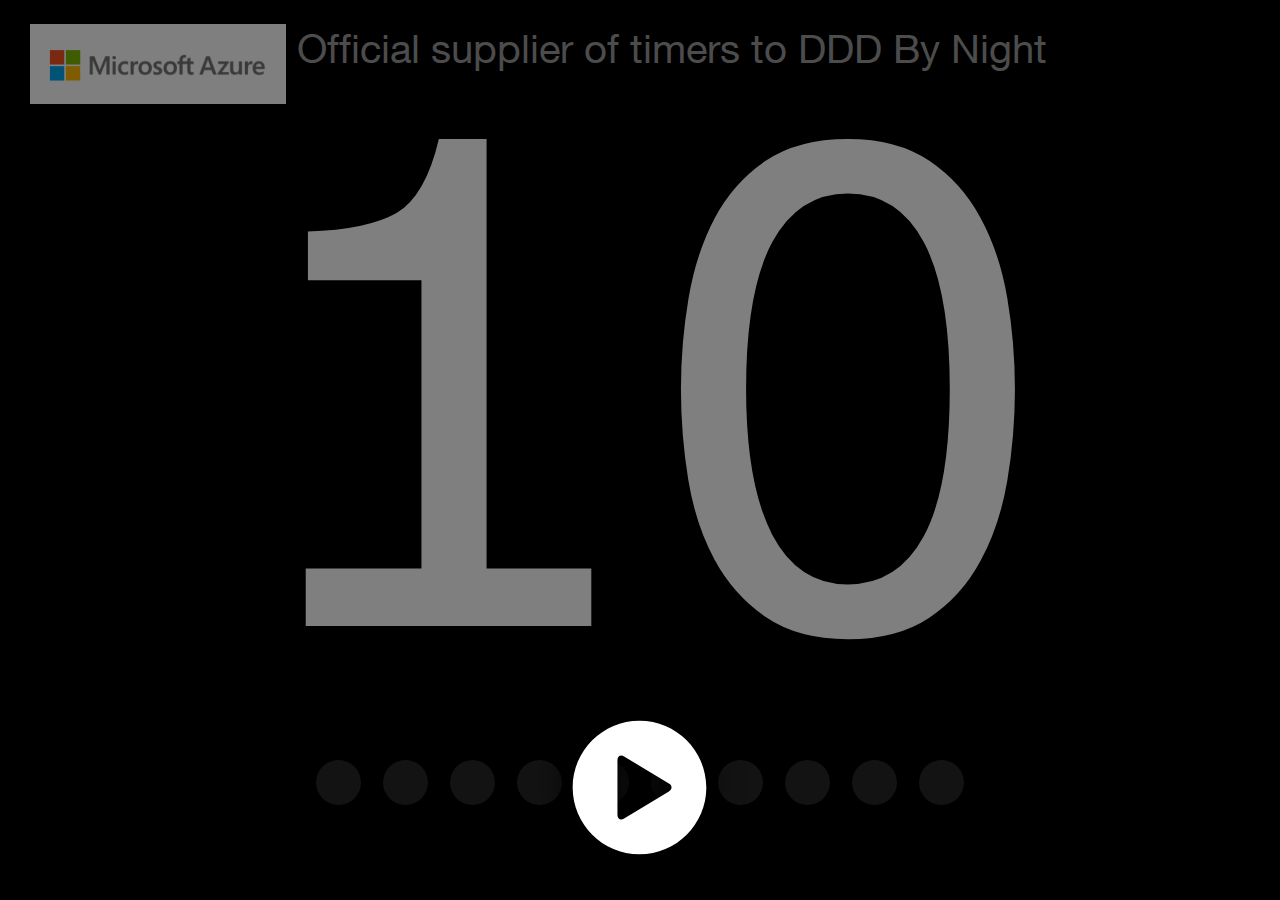
==== index.html @ 65c7aff5 "Initial commit" ====
<!DOCTYPE html>
<html class="no-js" style="background-color: rgb(0, 0, 0); cursor: none;" lang="en">

<head>
  <meta http-equiv="content-type" content="text/html; charset=UTF-8">
  <meta charset="utf-8">
  <title>Talk Countdown</title>
  <meta name="description" content="Speaker Timer">
  <meta name="viewport" content="width=device-width, initial-scale=1, maximum-scale=1, user-scalable=no">
  <meta name="apple-mobile-web-app-capable" content="yes">
  <meta name="apple-mobile-web-app-status-bar-style" content="black-translucent">
  <meta name="theme-color" content="#ffffff">
  <link rel="stylesheet" href="css/main.css">
  <script src="js/main.js"></script>
</head>

<body class="" style="background-color: rgb(0, 0, 0);">
  <div id="sponsor" style="position: absolute; top: 20px; left: 30px; font-size: 30pt;">
    <img style="vertical-align:text-top" height="80" src="azurelogo2.png" />
    <span style="color: #999999">Official supplier of timers to DDD By Night</span>
  </div>
  <div class="container-fluid" style="background-color: rgb(0, 0, 0);">
    <div id="counter-wrapper" class="row" style="display: none;">
      <div class="col-xs-12">
        <div id="overtime" style="display: none;">
          &nbsp;

        </div>
        <div id="timer" class="timer-undertime">

          <div id="counter-container">17</div>
        </div>
      </div>
    </div>
    <div id="dot-wrapper" class="row" style="display: none;">
      <div id="dots" class="row dotStart">
        <div class="dotblock">
          <div id="one" class="dot dotFade"></div>
        </div>
        <div class="dotblock">
          <div id="two" class="dot"></div>
        </div>
        <div class="dotblock">
          <div id="three" class="dot"></div>
        </div>
        <div class="dotblock">
          <div id="four" class="dot"></div>
        </div>
        <div class="dotblock">
          <div id="five" class="dot"></div>
        </div>
        <div class="dotblock">
          <div id="six" class="dot"></div>
        </div>
        <div class="dotblock">
          <div id="seven" class="dot"></div>
        </div>
        <div class="dotblock">
          <div id="eight" class="dot"></div>
        </div>
        <div class="dotblock">
          <div id="nine" class="dot"></div>
        </div>
        <div class="dotblock">
          <div id="ten" class="dot"></div>
        </div>
      </div>
      <div id="pause" class="fade-object" style="display: none;">
        <div class="pausedot" style="display: block;"><img src="images/pause.svg" id="pause-icon"></div>
      </div>
    </div>
    <div id="pauseModal" aria-hidden="true" class="modal fade" style="display: none;">
      <div class="modalOptions">
        <div class="row">
          <div class="col-xs-2 modaldot col-xs-offset-4">
            <div id="resume" class="helpdot"><img src="images/play.svg" id="modal-play-icon" class="svg">
              <p>Resume</p>
            </div>
          </div>
          <div class="col-xs-2 modaldot">
            <div id="restart" class="helpdot"><img src="images/start-over.svg" id="modal-play-icon" class="svg">
              <p>Start&nbsp;Over</p>
            </div>
          </div>
        </div>
      </div>
    </div>
    <div id="startPauseModal" aria-hidden="true" class="modal" style="display: none;">
      <div class="modalOptions">
        <div class="row">
          <div class="col-xs-2 modaldot col-xs-offset-5">
            <div id="startPlay" class="helpdot"><img src="images/play.svg" id="modal-play-icon" class="svg">
              <p></p>
            </div>
          </div>
        </div>
      </div>
    </div>
  </div>
  <script type="text/javascript">
    $(document).ready(function () {
      countdown.initialize();
    });
  </script>
</body>

</html>
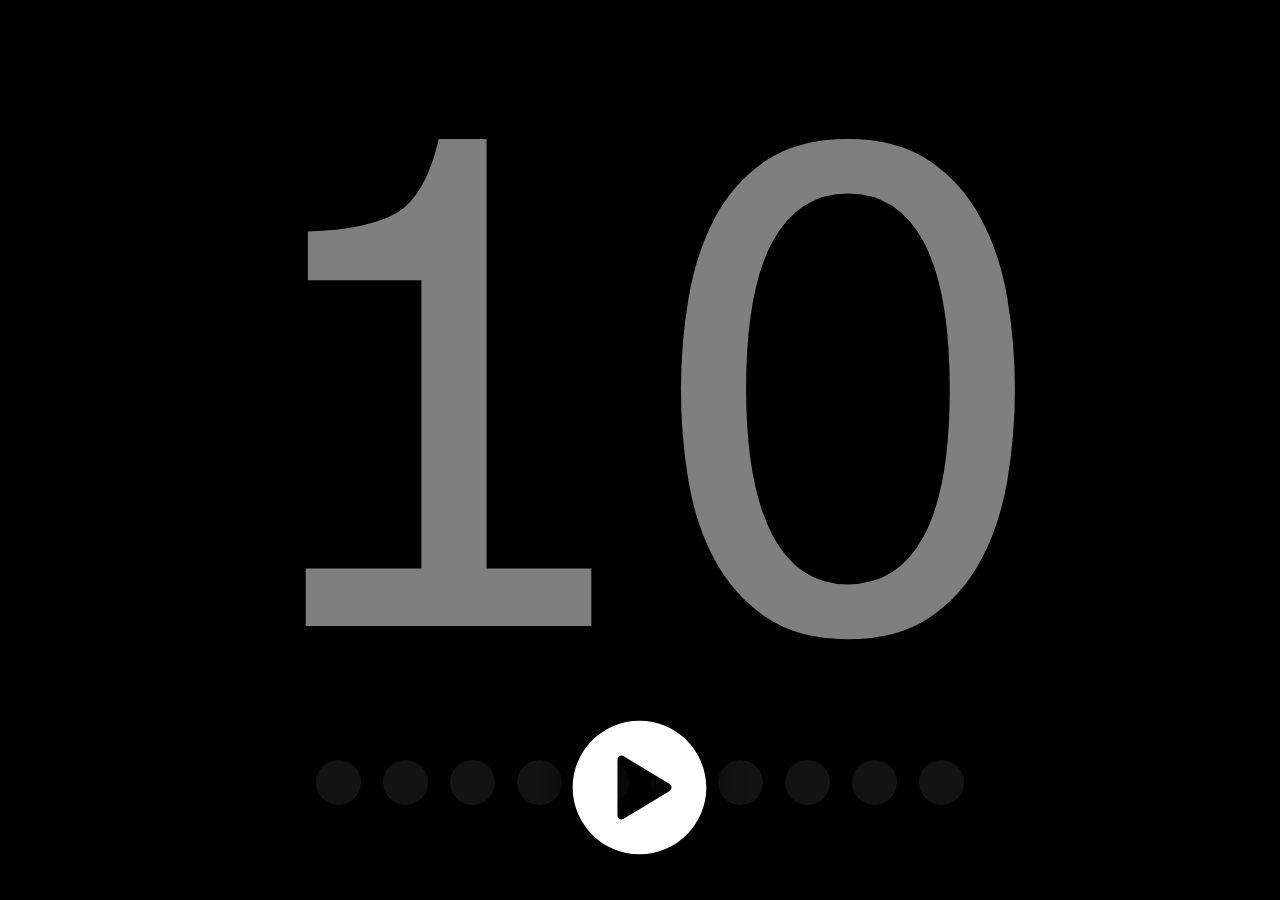
==== commit 2ecc9ea9: "Remove sponsor cos they ain't a sponsor" ====
--- a/index.html
+++ b/index.html
@@ -15,10 +15,10 @@
 </head>
 
 <body class="" style="background-color: rgb(0, 0, 0);">
-  <div id="sponsor" style="position: absolute; top: 20px; left: 30px; font-size: 30pt;">
+  <!-- <div id="sponsor" style="display:none;position: absolute; top: 20px; left: 30px; font-size: 30pt;">
     <img style="vertical-align:text-top" height="80" src="azurelogo2.png" />
     <span style="color: #999999">Official supplier of timers to DDD By Night</span>
-  </div>
+  </div> -->
   <div class="container-fluid" style="background-color: rgb(0, 0, 0);">
     <div id="counter-wrapper" class="row" style="display: none;">
       <div class="col-xs-12">
